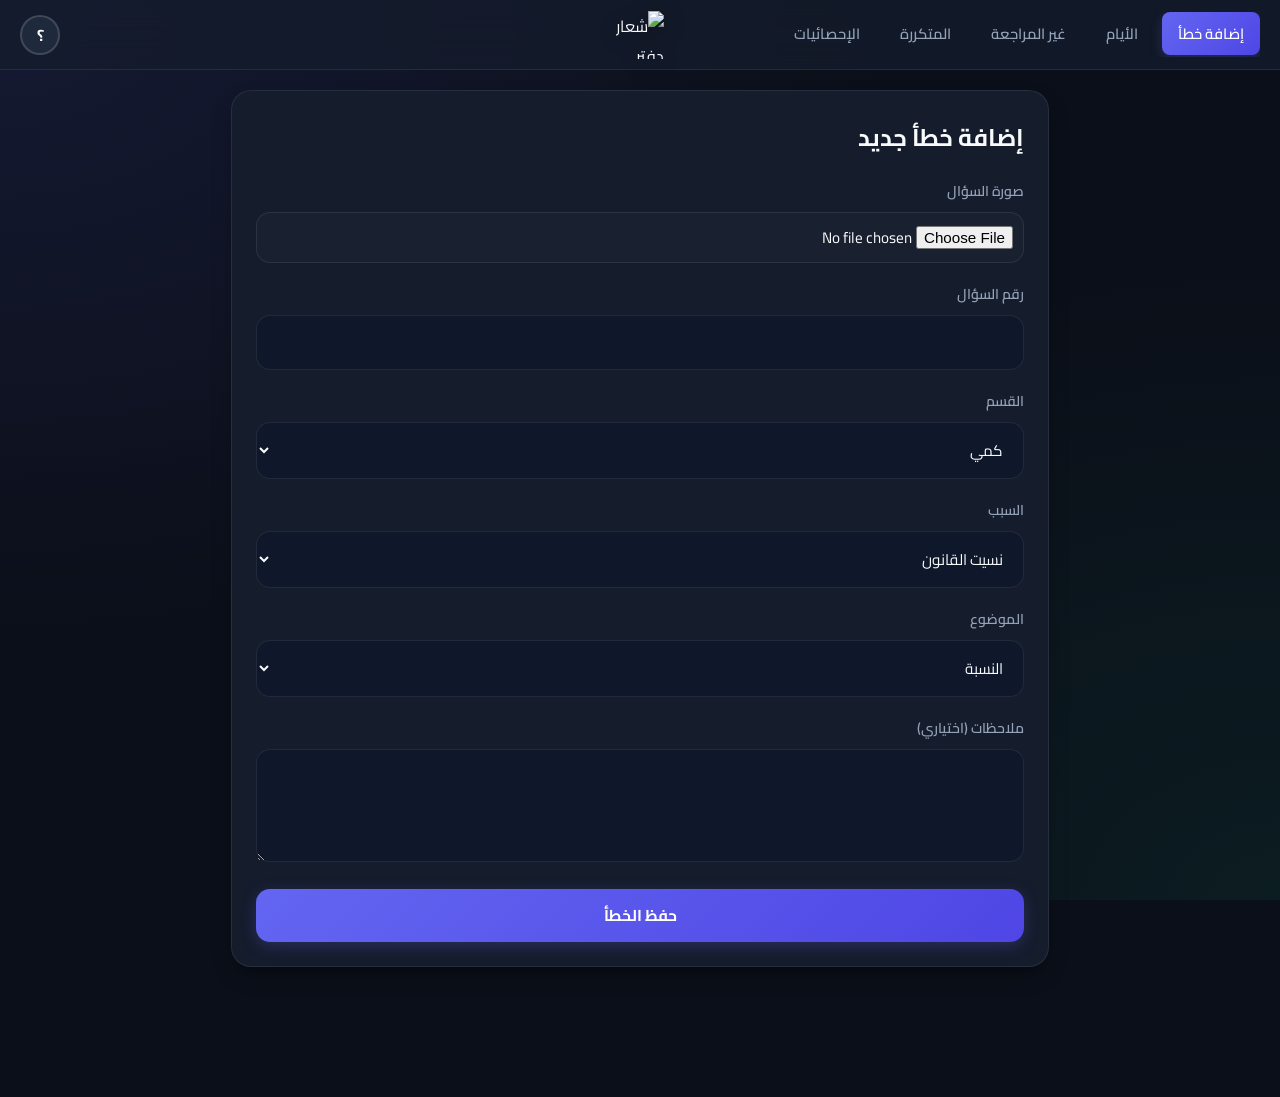
==== index.html @ ebd9119b "Add files via upload" ====
<!DOCTYPE html>
<html lang="ar" dir="rtl">
<head>
    <meta charset="UTF-8">
    <meta name="viewport" content="width=device-width, initial-scale=1.0">
    <title>ErrorBook - الرئيسية</title>
    <link rel="icon" type="image/png" href="https://f.top4top.io/p_38617dfm01.png">
    <link rel="stylesheet" href="style.css">
</head>
<body>
        <div id="auth-modal" class="auth-overlay" style="display:none;">
        <div class="auth-box">
            <div id="auth-choice">
                <h2>مرحباً بك 👋</h2>
                <p class="auth-subtitle">سجّل الدخول أو أنشئ حساباً جديداً للمتابعة</p>
                <button id="google-login-btn" type="button" class="btn-google">
                    <svg viewBox="0 0 48 48" aria-hidden="true"><path fill="#FFC107" d="M43.6 20.5H42V20H24v8h11.3C33.7 32.9 29.3 36 24 36c-6.6 0-12-5.4-12-12s5.4-12 12-12c3.1 0 5.8 1.1 8 3l6-6C34.5 5.1 29.5 3 24 3 12.4 3 3 12.4 3 24s9.4 21 21 21 21-9.4 21-21c0-1.2-.1-2.4-.4-3.5z"/><path fill="#FF3D00" d="M6.3 14.7l6.6 4.8C14.6 15.6 18.9 13 24 13c3.1 0 5.8 1.1 8 3l6-6C34.5 5.1 29.5 3 24 3c-7.7 0-14.3 4.3-17.7 10.7z"/><path fill="#4CAF50" d="M24 45c5.4 0 10.3-1.8 14-5l-6.5-5.5C29.4 36.4 26.9 37 24 37c-5.3 0-9.7-3.1-11.3-7.6l-6.6 5.1C9.6 40.6 16.2 45 24 45z"/><path fill="#1976D2" d="M43.6 20.5H42V20H24v8h11.3c-.8 2.3-2.3 4.3-4.2 5.5l6.5 5.5C39.3 37.4 43 31.9 43 24c0-1.2-.1-2.4-.4-3.5z"/></svg>
                    الدخول عبر جوجل
                </button>
            </div>
        </div>
    </div>

    <div id="profile-modal" class="auth-overlay" style="display:none;">
        <div class="auth-box">
            <h2>تعديل الملف الشخصي</h2>
            <div class="profile-preview">
                <img id="profile-modal-avatar" src="" alt="الصورة الحالية">
            </div>
            <div class="form-group">
                <label>اختر صورة جديدة</label>
                <input type="file" id="profile-image-input" accept="image/*">
            </div>
            <button id="btn-save-profile" type="button">حفظ الصورة</button>
            <button id="btn-close-profile" type="button" class="btn-secondary">إغلاق</button>
        </div>
    </div>

    <nav>
        <button id="nav-burger" class="burger-btn" type="button" aria-label="فتح القائمة">
            <span></span><span></span><span></span>
        </button>
        <div class="nav-links">
            <a href="index.html" class="active">إضافة خطأ</a>
            <a href="history.html">الأيام</a>
            <a href="unreviewed.html">غير المراجعة</a>
            <a href="repeated.html">المتكررة</a>
            <a href="stats.html">الإحصائيات</a>
        </div>
        <div class="nav-logo"><img src="https://f.top4top.io/p_38617dfm01.png" alt="شعار دفتر أخطاء القدرات"></div>
        <div class="nav-profile">
            <button id="profile-avatar-btn" class="avatar-btn" type="button">
                <img id="profile-avatar-img" src="" alt="صورة المستخدم" style="display:none;">
                <span id="profile-avatar-fallback">؟</span>
            </button>
            <div id="profile-menu" class="profile-menu">
                <button id="menu-edit-profile" type="button">تعديل الملف الشخصي</button>
                <button id="menu-logout" type="button">تسجيل الخروج</button>
                <button id="menu-delete-account" type="button">حذف الحساب</button>
            </div>
        </div>
    </nav>

        <div class="container">
        <div class="card">
            <h2>إضافة خطأ جديد</h2>
            <form id="add-error-form">
                <div class="form-group">
                    <label>صورة السؤال</label>
                    <input type="file" id="q-image" accept="image/*" required>
                </div>
                <div class="form-group">
                    <label>رقم السؤال</label>
                    <input type="number" id="q-number" required>
                </div>
                <div class="form-group">
                    <label>القسم</label>
                    <select id="q-section" required>
                        <option value="كمي">كمي</option>
                        <option value="لفظي">لفظي</option>
                    </select>
                </div>
                <div class="form-group">
                    <label>السبب</label>
                    <select id="q-reason" required>
                        <option value="نسيت القانون">نسيت القانون</option>
                        <option value="لم أفهم الفكرة">لم أفهم الفكرة</option>
                        <option value="خطأ حسابي">خطأ حسابي</option>
                        <option value="استعجلت">استعجلت</option>
                        <option value="سوء قراءة السؤال">سوء قراءة السؤال</option>
                    </select>
                </div>
                <div class="form-group">
                    <label>الموضوع</label>
                    <select id="q-topic" required>
                        <option value="النسبة">النسبة</option>
                        <option value="الهندسة">الهندسة</option>
                        <option value="الاحتمالات">الاحتمالات</option>
                        <option value="الجبر">الجبر</option>
                        <option value="المتوسط">المتوسط</option>
                        <option value="التناظر">التناظر</option>
                    </select>
                </div>
                <div class="form-group">
                    <label>ملاحظات (اختياري)</label>
                    <textarea id="q-notes" rows="3"></textarea>
                </div>
                <button type="submit">حفظ الخطأ</button>
            </form>
        </div>
    </div>

    <div id="toast">تم الحفظ بنجاح</div>
    <script type="module" src="app.js"></script>
</body>
</html>
---- style.css ----
/* =========================================================
   تصميم مدرّس ومخصص: تطبيق دفتر أخطاء القدرات (Dark Mode Pro)
   ========================================================= */

@import url('https://fonts.googleapis.com/css2?family=Cairo:wght@400;600;700;800&display=swap');

:root {
    /* ألوان التصميم الحديث */
    --bg-main: #0b0f19;
    --bg-card: #151c2c;
    --bg-card-hover: #1e293b;
    --input-bg: #0f172a;
    
    /* الألوان الأكسنت والتألق */
    --primary: #6366f1;
    --primary-gradient: linear-gradient(135deg, #6366f1 0%, #4f46e5 100%);
    --primary-glow: rgba(99, 102, 241, 0.25);
    
    --success: #10b981;
    --success-glow: rgba(16, 185, 129, 0.2);
    --danger: #f43f5e;
    --danger-glow: rgba(244, 63, 94, 0.2);
    
    --text-main: #f8fafc;
    --text-sub: #94a3b8;
    --border-color: rgba(255, 255, 255, 0.08);
    --border-highlight: rgba(255, 255, 255, 0.15);
    
    --radius-sm: 8px;
    --radius-md: 14px;
    --radius-lg: 20px;
    
    --shadow-card: 0 10px 25px -5px rgba(0, 0, 0, 0.3), 0 8px 10px -6px rgba(0, 0, 0, 0.3);
    --shadow-glow: 0 0 20px var(--primary-glow);
}

* {
    box-sizing: border-box;
    margin: 0;
    padding: 0;
    font-family: 'Cairo', system-ui, -apple-system, sans-serif;
    -webkit-tap-highlight-color: transparent;
}

body {
    background-color: var(--bg-main);
    color: var(--text-main);
    direction: rtl;
    min-height: 100vh;
    padding-bottom: 90px;
    background-image: 
        radial-gradient(at 0% 0%, rgba(99, 102, 241, 0.12) 0px, transparent 50%),
        radial-gradient(at 100% 100%, rgba(16, 185, 129, 0.08) 0px, transparent 50%);
    background-attachment: fixed;
}

.container {
    max-width: 850px;
    margin: 0 auto;
    padding: 20px 16px;
}

/* ----------------------------------
   شريط التنقل العلوي (Navigation Bar)
   ---------------------------------- */
nav {
    position: sticky;
    top: 0;
    z-index: 900;
    display: grid;
    grid-template-columns: minmax(0, 1fr) auto minmax(0, 1fr);
    align-items: center;
    gap: 14px;
    padding: 12px 20px;
    background: rgba(21, 28, 44, 0.75);
    backdrop-filter: blur(16px);
    -webkit-backdrop-filter: blur(16px);
    border-bottom: 1px solid var(--border-color);
}

.nav-logo {
    grid-column: 2;
    justify-self: center;
    display: flex;
    align-items: center;
    justify-content: center;
}

.nav-logo img {
    height: 38px;
    width: auto;
    max-width: 160px;
    object-fit: contain;
    display: block;
}

.burger-btn {
    display: none;
    grid-column: 1;
    justify-self: start;
    width: 40px;
    height: 40px;
    border-radius: var(--radius-sm);
    background: var(--bg-card-hover);
    border: 1px solid var(--border-color);
    flex-direction: column;
    align-items: center;
    justify-content: center;
    gap: 4px;
    padding: 0;
    box-shadow: none;
    flex-shrink: 0;
}

.burger-btn:hover {
    transform: none;
    box-shadow: none;
    border-color: var(--primary);
}

.burger-btn span {
    width: 20px;
    height: 2px;
    background: var(--text-main);
    border-radius: 2px;
    transition: all 0.25s ease;
}

.burger-btn.open span:nth-child(1) {
    transform: translateY(6px) rotate(45deg);
}

.burger-btn.open span:nth-child(2) {
    opacity: 0;
}

.burger-btn.open span:nth-child(3) {
    transform: translateY(-6px) rotate(-45deg);
}

.nav-profile {
    grid-column: 3;
    justify-self: end;
    position: relative;
    flex-shrink: 0;
}

.avatar-btn {
    width: 40px;
    height: 40px;
    border-radius: 50%;
    padding: 0;
    border: 2px solid var(--border-highlight);
    background: var(--bg-card-hover);
    display: flex;
    align-items: center;
    justify-content: center;
    overflow: hidden;
    box-shadow: none;
}

.avatar-btn:hover {
    transform: none;
    border-color: var(--primary);
}

.avatar-btn img {
    width: 100%;
    height: 100%;
    object-fit: cover;
    border-radius: 50%;
    margin: 0;
}

#profile-avatar-fallback {
    font-weight: 700;
    color: var(--text-main);
    font-size: 1rem;
}

.profile-menu {
    display: none;
    position: absolute;
    top: calc(100% + 10px);
    left: 0;
    min-width: 190px;
    background: var(--bg-card);
    border: 1px solid var(--border-color);
    border-radius: var(--radius-md);
    box-shadow: var(--shadow-card);
    overflow: hidden;
    z-index: 950;
}

.profile-menu.open {
    display: block;
}

.profile-menu button {
    width: 100%;
    background: transparent;
    box-shadow: none;
    border-radius: 0;
    text-align: right;
    padding: 12px 16px;
    color: var(--text-main);
    font-weight: 600;
    font-size: 0.9rem;
}

.profile-menu button:hover {
    background: rgba(255, 255, 255, 0.06);
    transform: none;
}

.profile-menu button + button {
    border-top: 1px solid var(--border-color);
}

.profile-menu #menu-delete-account {
    color: var(--danger);
}

.profile-menu #menu-delete-account:hover {
    background: rgba(244, 63, 94, 0.1);
}

.profile-preview {
    display: flex;
    justify-content: center;
    margin-bottom: 18px;
}

.profile-preview img {
    width: 100px;
    height: 100px;
    border-radius: 50%;
    object-fit: cover;
    border: 2px solid var(--border-highlight);
    background: var(--input-bg);
}

.btn-secondary {
    background: rgba(255, 255, 255, 0.06);
    color: var(--text-sub);
    box-shadow: none;
    margin-top: 10px;
}

.btn-secondary:hover {
    box-shadow: none;
    background: rgba(255, 255, 255, 0.1);
}

.nav-links {
    grid-column: 1;
    justify-self: start;
    display: flex;
    gap: 8px;
    min-width: 0;
    overflow-x: auto;
    padding-bottom: 2px;
    scrollbar-width: none; /* إخفاء شريط التمرير */
}

.nav-links::-webkit-scrollbar {
    display: none;
}

.nav-links a {
    color: var(--text-sub);
    text-decoration: none;
    font-weight: 600;
    font-size: 0.92rem;
    padding: 8px 16px;
    border-radius: var(--radius-sm);
    transition: all 0.25s ease;
    white-space: nowrap;
}

.nav-links a:hover {
    color: var(--text-main);
    background: rgba(255, 255, 255, 0.05);
}

.nav-links a.active {
    color: #fff;
    background: var(--primary-gradient);
    box-shadow: 0 4px 12px var(--primary-glow);
}

/* لازم يكون هذا آخر شيء خاص بالـ nav في الملف، عشان يفوز على أي قاعدة سابقة بنفس التخصيص */
@media (max-width: 700px) {
    .burger-btn {
        display: flex;
    }

    .nav-logo img {
        height: 30px;
    }

    .nav-links {
        display: none;
        position: absolute;
        top: calc(100% + 8px);
        right: 12px;
        left: 12px;
        flex-direction: column;
        gap: 4px;
        background: var(--bg-card);
        border: 1px solid var(--border-color);
        border-radius: var(--radius-md);
        box-shadow: var(--shadow-card);
        padding: 10px;
        overflow-x: visible;
        z-index: 940;
    }

    .nav-links.open {
        display: flex;
    }

    .nav-links a {
        text-align: center;
    }
}

#btn-logout {
    width: auto;
    background: rgba(244, 63, 94, 0.1);
    color: var(--danger);
    border: 1px solid rgba(244, 63, 94, 0.2);
    padding: 6px 14px;
    font-size: 0.85rem;
    border-radius: var(--radius-sm);
}

#btn-logout:hover {
    background: var(--danger);
    color: #fff;
}

/* ----------------------------------
   الكروت والبطاقات (Cards Layout)
   ---------------------------------- */
.card {
    background: var(--bg-card);
    border-radius: var(--radius-lg);
    padding: 24px;
    border: 1px solid var(--border-color);
    box-shadow: var(--shadow-card);
    margin-bottom: 20px;
    backdrop-filter: blur(10px);
    transition: transform 0.2s ease, border-color 0.2s ease;
}

.card h2, .card h3 {
    font-weight: 700;
    margin-bottom: 18px;
    color: var(--text-main);
    display: flex;
    align-items: center;
    gap: 10px;
}

/* ----------------------------------
   الحقول والمدخلات (Inputs & Forms)
   ---------------------------------- */
.form-group {
    margin-bottom: 18px;
}

label {
    display: block;
    margin-bottom: 8px;
    color: var(--text-sub);
    font-size: 0.88rem;
    font-weight: 600;
}

input, select, textarea {
    width: 100%;
    padding: 12px 16px;
    border-radius: var(--radius-md);
    border: 1px solid var(--border-color);
    background: var(--input-bg);
    color: var(--text-main);
    font-size: 0.95rem;
    outline: none;
    transition: all 0.2s ease;
}

input:focus, select:focus, textarea:focus {
    border-color: var(--primary);
    box-shadow: 0 0 0 3px var(--primary-glow);
}

input[type="file"] {
    padding: 10px;
    cursor: pointer;
    background: rgba(255, 255, 255, 0.02);
}

/* ----------------------------------
   الأزرار (Buttons)
   ---------------------------------- */
button {
    background: var(--primary-gradient);
    color: white;
    border: none;
    padding: 12px 20px;
    border-radius: var(--radius-md);
    cursor: pointer;
    font-weight: 700;
    font-size: 0.98rem;
    width: 100%;
    transition: all 0.25s ease;
    box-shadow: 0 4px 15px var(--primary-glow);
    display: inline-flex;
    justify-content: center;
    align-items: center;
    gap: 8px;
}

button:hover {
    transform: translateY(-2px);
    box-shadow: 0 6px 20px var(--primary-glow);
}

button:active {
    transform: translateY(0);
}

.btn-danger {
    background: linear-gradient(135deg, #f43f5e 0%, #e11d48 100%);
    box-shadow: 0 4px 15px var(--danger-glow);
}

.btn-danger:hover {
    box-shadow: 0 6px 20px var(--danger-glow);
}

.btn-success {
    background: linear-gradient(135deg, #10b981 0%, #059669 100%);
    box-shadow: 0 4px 15px var(--success-glow);
}

.btn-success:hover {
    box-shadow: 0 6px 20px var(--success-glow);
}

/* ----------------------------------
   بطاقة عرض السؤال (Error Card Item)
   ---------------------------------- */
.error-card {
    border-top: 4px solid var(--primary);
    position: relative;
}

.error-card.reviewed {
    border-top-color: var(--success);
    background: linear-gradient(180deg, rgba(16, 185, 129, 0.05) 0%, var(--bg-card) 100%);
}

.error-card img {
    width: 100%;
    max-height: 380px;
    object-fit: contain;
    border-radius: var(--radius-md);
    margin-bottom: 16px;
    background: #000;
    border: 1px solid var(--border-color);
}

.badge {
    display: inline-block;
    padding: 4px 12px;
    border-radius: 20px;
    font-size: 0.8rem;
    font-weight: 600;
    background: rgba(255, 255, 255, 0.06);
    border: 1px solid var(--border-color);
    color: var(--text-main);
    margin-left: 6px;
    margin-bottom: 6px;
}

.card-actions {
    display: grid;
    grid-template-columns: 2fr 1fr;
    gap: 10px;
    margin-top: 16px;
    padding-top: 14px;
    border-top: 1px solid var(--border-color);
}

/* ----------------------------------
   شريط البحث والفلترة (Controls Bar)
   ---------------------------------- */
.controls-bar {
    display: flex;
    flex-direction: column;
    gap: 12px;
    margin-bottom: 20px;
    background: var(--bg-card);
    padding: 16px;
    border-radius: var(--radius-lg);
    border: 1px solid var(--border-color);
}

.filters {
    display: grid;
    grid-template-columns: repeat(auto-fit, minmax(140px, 1fr));
    gap: 10px;
}

/* ----------------------------------
   شاشة تسجيل الدخول (Auth Modal)
   ---------------------------------- */
.auth-overlay {
    position: fixed;
    top: 0; left: 0; right: 0; bottom: 0;
    background: rgba(11, 15, 25, 0.85);
    backdrop-filter: blur(12px);
    -webkit-backdrop-filter: blur(12px);
    display: flex;
    justify-content: center;
    align-items: center;
    z-index: 1000;
}

.auth-box {
    background: var(--bg-card);
    padding: 32px 24px;
    border-radius: var(--radius-lg);
    width: 90%;
    max-width: 420px;
    border: 1px solid var(--border-highlight);
    box-shadow: 0 20px 40px rgba(0, 0, 0, 0.5);
    text-align: center;
}

.auth-box h2 {
    margin-bottom: 20px;
    font-size: 1.5rem;
}

.auth-error {
    background: rgba(244, 63, 94, 0.1);
    border: 1px solid rgba(244, 63, 94, 0.3);
    color: var(--danger);
    padding: 10px 14px;
    border-radius: var(--radius-sm);
    font-size: 0.88rem;
    font-weight: 600;
    margin-bottom: 16px;
    text-align: right;
}

.auth-toggle {
    margin-top: 18px;
    font-size: 0.88rem;
    color: var(--text-sub);
}

.auth-toggle a {
    color: var(--primary);
    font-weight: 700;
    text-decoration: none;
    margin-right: 4px;
}

.auth-toggle a:hover {
    text-decoration: underline;
}

/* ----------------------------------
   زر الدخول عبر جوجل + الفاصل
   ---------------------------------- */
.btn-google {
    background: #fff;
    color: #1f1f1f;
    box-shadow: 0 4px 15px rgba(0, 0, 0, 0.15);
    border: 1px solid rgba(0, 0, 0, 0.08);
    gap: 10px;
}

.btn-google:hover {
    background: #f5f5f5;
    box-shadow: 0 6px 18px rgba(0, 0, 0, 0.2);
}

.btn-google svg {
    width: 20px;
    height: 20px;
    flex-shrink: 0;
}

.auth-divider {
    display: flex;
    align-items: center;
    gap: 12px;
    margin: 18px 0;
    color: var(--text-sub);
    font-size: 0.85rem;
}

.auth-divider::before,
.auth-divider::after {
    content: "";
    flex: 1;
    height: 1px;
    background: var(--border-color);
}

.password-field {
    position: relative;
}

.password-field input {
    padding-left: 46px;
}

/* إخفاء أيقونة العين الافتراضية في متصفح Edge/IE
   عشان ما تتكرر مع أيقونة العين المخصصة عندنا */
input[type="password"]::-ms-reveal,
input[type="password"]::-ms-clear {
    display: none;
    width: 0;
    height: 0;
}

.toggle-password {
    position: absolute;
    left: 6px;
    top: 50%;
    transform: translateY(-50%);
    width: 34px;
    height: 34px;
    padding: 0;
    background: transparent;
    box-shadow: none;
    color: var(--text-sub);
    display: flex;
    align-items: center;
    justify-content: center;
}

.toggle-password:hover {
    transform: translateY(-50%);
    box-shadow: none;
    color: var(--text-main);
}

.toggle-password svg {
    width: 20px;
    height: 20px;
}

/* ----------------------------------
   قواعد كلمة المرور (Password Rules)
   ---------------------------------- */
.password-rules {
    list-style: none;
    margin-top: 10px;
    padding: 12px 14px;
    background: rgba(255, 255, 255, 0.03);
    border: 1px solid var(--border-color);
    border-radius: var(--radius-sm);
    text-align: right;
}

.password-rules li {
    font-size: 0.82rem;
    color: var(--text-sub);
    padding: 3px 0;
    display: flex;
    align-items: center;
    gap: 8px;
}

.password-rules li::before {
    content: "○";
    color: var(--text-sub);
    font-size: 0.75rem;
}

.password-rules li.valid {
    color: var(--success);
}

.password-rules li.valid::before {
    content: "✓";
    color: var(--success);
    font-weight: 700;
}

/* ----------------------------------
   شاشة تفعيل البريد الإلكتروني (حاجزة)
   ---------------------------------- */
.verify-icon {
    font-size: 2.5rem;
    margin-bottom: 14px;
}

.verify-email {
    color: var(--primary);
    font-weight: 700;
    word-break: break-all;
    margin-bottom: 20px;
    display: block;
}

.verify-actions {
    display: flex;
    flex-direction: column;
    gap: 10px;
}

/* ----------------------------------
   الإشعارات (Toast Notification)
   ---------------------------------- */
#toast {
    position: fixed;
    bottom: 30px;
    left: 50%;
    transform: translateX(-50%);
    color: white;
    padding: 12px 28px;
    border-radius: 30px;
    font-weight: 700;
    display: none;
    z-index: 2000;
    animation: popUp 0.3s ease;
    max-width: 85vw;
    text-align: center;
}

#toast.toast-success {
    background: var(--success);
    box-shadow: 0 10px 25px var(--success-glow);
}

#toast.toast-error {
    background: var(--danger);
    box-shadow: 0 10px 25px var(--danger-glow);
}

@keyframes popUp {
    from { opacity: 0; transform: translate(-50%, 20px); }
    to { opacity: 1; transform: translate(-50%, 0); }
}

/* ----------------------------------
   التجاوب مع الشاشات (Responsive)
   ---------------------------------- */
@media (max-width: 600px) {
    .container {
        padding: 12px;
    }
    .card {
        padding: 16px;
        border-radius: var(--radius-md);
    }
    .card-actions {
        grid-template-columns: 1fr;
    }
}

/* =========================================================
   إصلاح استجابة الشريط العلوي بين الجوال والديسكتوب
   ========================================================= */

nav {
    position: sticky;
    min-width: 0;
    position: relative;
}

/* الشعار في منتصف الشاشة الحقيقي */
.nav-logo {
    position: absolute;
    left: 50%;
    top: 50%;
    transform: translate(-50%, -50%);

    z-index: 2;
    pointer-events: none;

    display: flex;
    align-items: center;
    justify-content: center;
}

.nav-logo img {
    height: 48px;
    width: auto;
    max-width: 180px;
    object-fit: contain;

    /* بروز بسيط للشعار */
    filter: drop-shadow(0 4px 10px rgba(0, 0, 0, 0.35));
}

/* الروابط لا تدخل على مساحة الشعار */
.nav-links {
    position: relative;
    z-index: 3;

    max-width: calc(50vw - 130px);
}

/* الحساب والزر فوق أي عنصر */
.nav-profile,
.burger-btn {
    position: relative;
    z-index: 4;
}

.auth-subtitle {
    color: var(--text-sub);
    margin-bottom: 22px;
}

.btn-google.loading {
    opacity: 0.75;
    cursor: wait;
}


/* =========================================================
   الشاشات المتوسطة والجوال
   ========================================================= */

@media (max-width: 980px) {

    nav {
        grid-template-columns: 1fr auto 1fr;
        padding: 10px 14px;
        min-height: 62px;
    }

    .burger-btn {
        display: flex;
    }

    .nav-links {
        display: none;
    }

    .nav-links.open {
        display: flex;

        position: absolute;

        top: calc(100% + 8px);
        right: 12px;
        left: 12px;

        max-width: none;

        flex-direction: column;
        gap: 4px;

        background: var(--bg-card);

        border: 1px solid var(--border-color);
        border-radius: var(--radius-md);

        box-shadow: var(--shadow-card);

        padding: 10px;

        overflow: visible;

        z-index: 940;
    }

    .nav-links a {
        text-align: center;
    }

    .nav-logo img {
        height: 40px;
        max-width: 180px;
    }
}


/* =========================================================
   الجوال الصغير
   ========================================================= */

@media (max-width: 420px) {

    nav {
        padding-inline: 10px;
    }

    .nav-logo img {
        height: 36px;
        max-width: 150px;
    }
}

/* =========================================
   تثبيت الشعار في منتصف الشاشة بالضبط
   ========================================= */

nav {
    width: 100%;
    position: sticky;
}

.nav-logo {
    position: absolute !important;

    left: 50vw !important;
    right: auto !important;

    top: 50% !important;

    transform: translate(-50%, -50%) !important;

    margin: 0 !important;
    padding: 0 !important;

    display: flex !important;
    align-items: center;
    justify-content: center;

    z-index: 10 !important;

    pointer-events: none;
}

.nav-logo img {
    display: block;

    width: auto;
    height: 48px;
    max-width: 180px;

    object-fit: contain;

    filter: drop-shadow(0 4px 10px rgba(0, 0, 0, 0.35));
}


/* الشاشات المتوسطة */
@media (max-width: 980px) {
    .nav-logo img {
        height: 42px;
        max-width: 180px;
    }
}


/* الجوال */
@media (max-width: 700px) {
    .nav-logo img {
        height: 38px;
        max-width: 150px;
    }
}


/* الجوال الصغير */
@media (max-width: 420px) {
    .nav-logo img {
        height: 36px;
        max-width: 140px;
    }
}
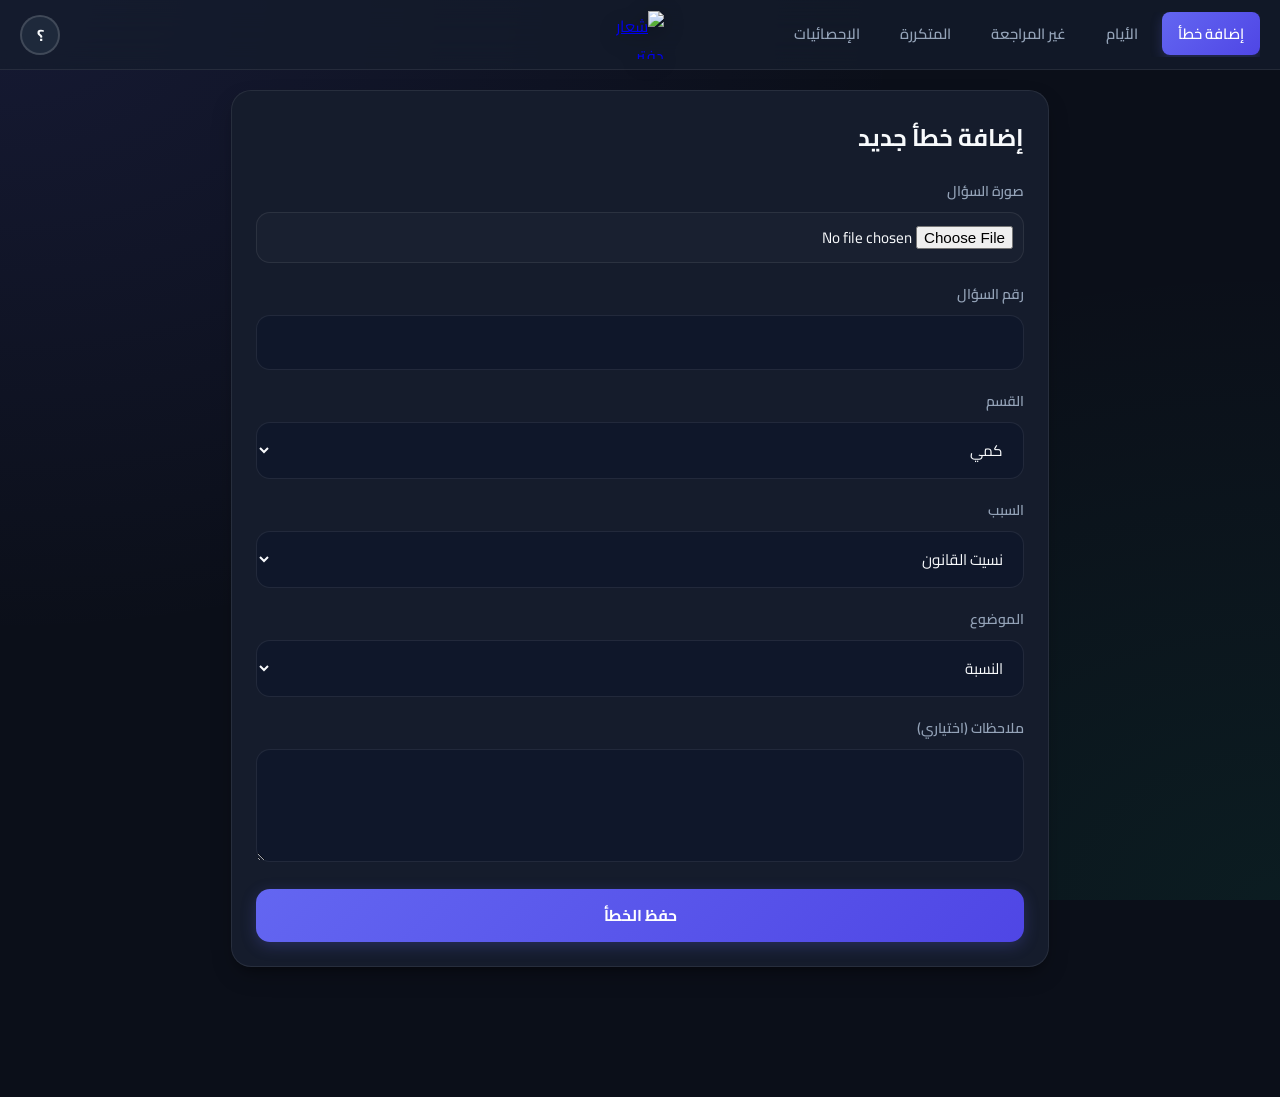
==== commit d53f369d: "Update index.html" ====
--- a/index.html
+++ b/index.html
@@ -47,7 +47,7 @@
             <a href="repeated.html">المتكررة</a>
             <a href="stats.html">الإحصائيات</a>
         </div>
-        <div class="nav-logo"><img src="https://f.top4top.io/p_38617dfm01.png" alt="شعار دفتر أخطاء القدرات"></div>
+        <div class="nav-logo"><a href="https://errorbook-eight.vercel.app/index.html"><img src="https://f.top4top.io/p_38617dfm01.png" alt="شعار دفتر أخطاء القدرات"></a></div>
         <div class="nav-profile">
             <button id="profile-avatar-btn" class="avatar-btn" type="button">
                 <img id="profile-avatar-img" src="" alt="صورة المستخدم" style="display:none;">
@@ -88,6 +88,7 @@
                         <option value="خطأ حسابي">خطأ حسابي</option>
                         <option value="استعجلت">استعجلت</option>
                         <option value="سوء قراءة السؤال">سوء قراءة السؤال</option>
+                        <option value="سبب اخر ">سبب اخر</option>
                     </select>
                 </div>
                 <div class="form-group">
@@ -99,6 +100,7 @@
                         <option value="الجبر">الجبر</option>
                         <option value="المتوسط">المتوسط</option>
                         <option value="التناظر">التناظر</option>
+                        <option value= موضوع اخر ">موضوع اخر</option>
                     </select>
                 </div>
                 <div class="form-group">
@@ -113,4 +115,4 @@
     <div id="toast">تم الحفظ بنجاح</div>
     <script type="module" src="app.js"></script>
 </body>
-</html>+</html>
